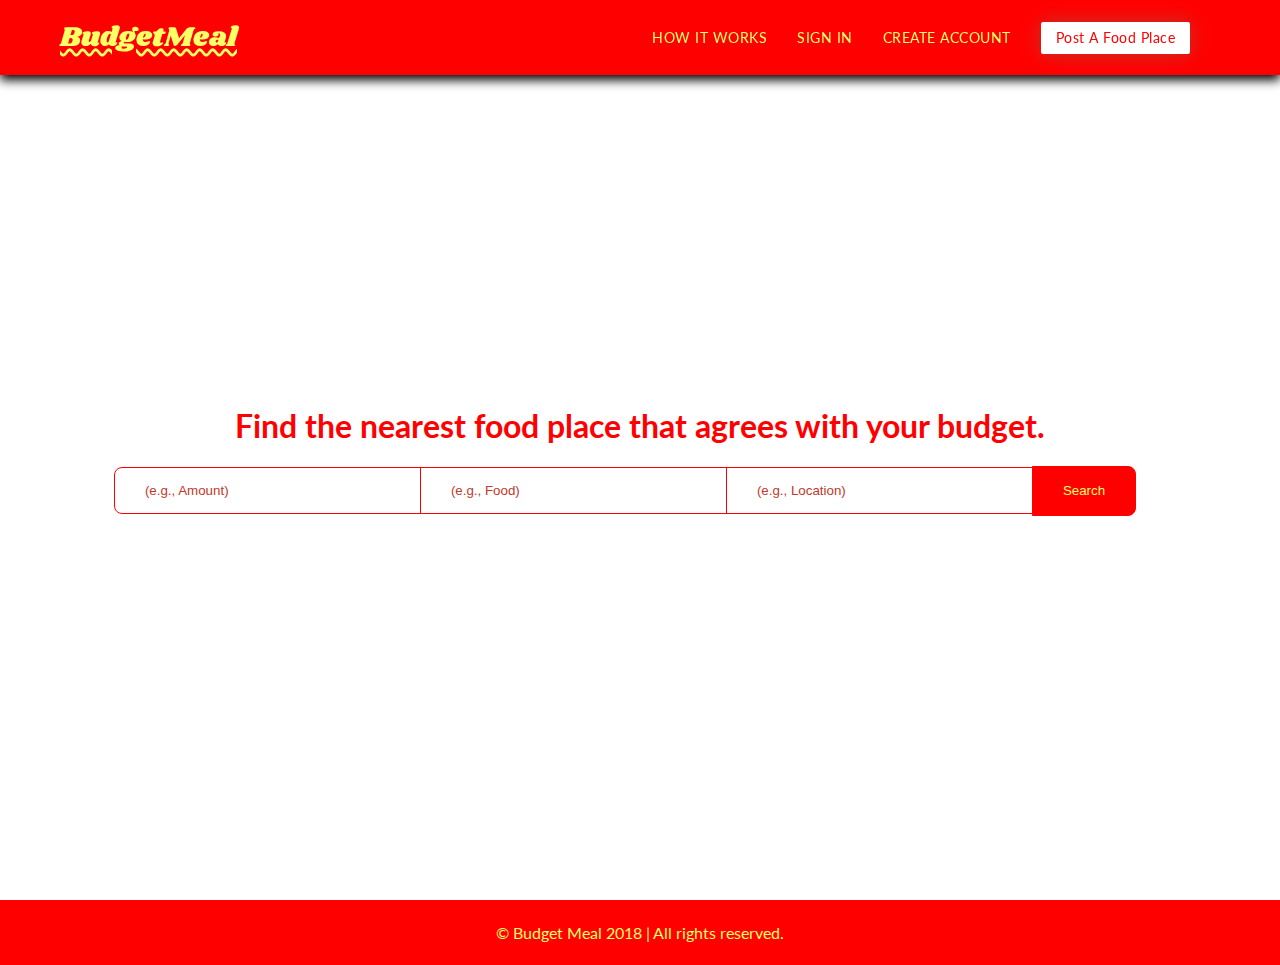
==== index.html @ ebad0e86 "Add new html files for other webpages. Modify web.xml for better url mapping and add new servlet fil" ====
<!DOCTYPE html>
<html>
<head>
	<meta charset="utf-8" />
	<meta http-equiv="X-UA-Compatible" content="IE=edge">
	<title>Budget Meal</title>
	<link href="https://fonts.googleapis.com/css?family=Lato|Shrikhand" rel="stylesheet">
	<link rel="stylesheet" type="text/css" href="./style.css">
</head>
<body>
	<header>
		<div class="brand"><a href="/budgetmealapp">BudgetMeal</a></div>
		<nav>
			<div><a href="/budgetmealapp/howitworks" class="howitworks" id="how">How It Works</a></div>
			<div><a href="/budgetmealapp/signin" class="signin" id="signin">Sign In</a></div>
			<div><a href="/budgetmealapp/createaccount" class="createaccount" id="create">Create Account</a></div>
			<div><a href="/budgetmealapp/postfoodplace" class="postfood" id="post">Post A Food Place</a></div>
			<div><a href="#" id="signout">Sign Out</a></div>
		</nav>
	</header>
	<main>
		<div class="landingpage">
				<div id="searchform">
					<h1>Find the nearest food place that agrees with your budget.<br></h1>
					<input type="text" placeholder="(e.g., Amount)" id="budget">
					<input type="text" placeholder="(e.g., Food)" id="food">
					<input type="text" placeholder="(e.g., Location)" id="location">
					<button type="submit" id="search-btn">Search</button>
				</div>
				<div id="foodplaces"></div>
		</div>
	</main>
	<footer>
		<p>&copy Budget Meal 2018 | All rights reserved.</p>
	</footer>
	<script text="text/javascript" src="./functionality.js"></script>
</body>
</html>
---- style.css ----
html { 	height: 100%; }

body {
	margin: 0 auto;
	padding: 0;
	box-sizing: border-box;
	text-align: center;	
	height: 100%;
	font-family: 'Lato', sans-serif;
	font-size: 16px;
	background: url("./src/img/meals.jpg") no-repeat;
	background-size: cover;
	color: #ff0000;
}

a:hover,
button:hover {
	cursor: pointer;
}

::-webkit-input-placeholder {
	color: #c0392b;
}

header {
	display: flex;
	align-items: center;
	height: 75px;
	justify-content: space-between;
	box-shadow: 0 5px 10px 0 #000;
	background: #FF0000;
	position: fixed;
	width: 100%;
}

header .brand {
	font-family: 'Shrikhand', cursive;
	font-size: 1.75em;
	text-decoration : underline wavy #FFFF66;
}

header a {
	color: #FFFF66;
	text-decoration: none;
}

nav {
	display: flex;
	align-items: center;
	margin-right: 60px;
	text-transform: uppercase;
	font-size: 0.85em;
	letter-spacing: 0.5px;
}

.brand {
	margin-left: 60px;
}
nav div + div {
	padding-left: 30px;
}

.is-account-exist {
	color:#fff;
	text-transform: capitalize;
	position: relative;
	left: 20px;
}

.postfood {
	background: #fff;
	color: #FF0000;
	padding: 8px 15px;
	box-shadow: 0 0 20px 0  #c0392b;
	border-radius: 2px;
	text-transform: capitalize;
}

nav a:hover {
	color: #fff;
}

.postfood:hover {
	background: #FFFF66;
	color: #ff0000;
}

#signout {
	display: none;
}

main {
	display: flex;
	align-items: center;
	justify-content: center;
	height: 100%;
}

.landingpage {
	height: 100%;
	width: 100%;
	display: flex;
	align-items: center;
	justify-content: center;
}

.landingpage input,
.landingpage button {
	outline: none;
	border: 1px solid #ff0000;
	padding: 15px 30px;
}

.landingpage input {
	width: 250px;
	color: #c0392b;
}

.landingpage #budget {
	border-top-left-radius: 8px;
	border-bottom-left-radius: 8px;
}

.landingpage #food {
	position: relative;
	right: 10px;
}

.landingpage #location {
	position: relative;
	right: 20px;
}

.landingpage button {
	background: #ff0000;
	color: #FFFF66;
	position: relative;
	right: 30px;
	border-top-right-radius: 8px;
	border-bottom-right-radius: 8px;
	height: 50px;
}

footer {
	display: flex;
	justify-content: center;
	align-items: center;
	height: 65px;
	background: #ff0000;
	color: #FFFF66;
}
.search {
	max-width: 50%;
	margin: 0 auto;
	display: flex;
	flex-direction: column;
	margin-top: 100px;
}

.search input, select {
	margin-bottom: 10px;
	box-shadow: 0 0 5px rgba(0, 0, 0, 0.5);
	-webkit-transition: all 0.30s ease-in-out;
	-moz-transition: all 0.30s ease-in-out;
	-ms-transition: all 0.30s ease-in-out;
	-o-transition: all 0.30s ease-in-out;
	outline: none;
	padding: 10px 0px 8px 10px;
	margin: 5px 1px 3px 0px;
	border: 1px solid #ccc;
}

.search input:focus {
	box-shadow: 0 0 5px rgba(81, 203, 238, 1);
	padding: 10px 0px 8px 10px;
	margin: 5px 1px 3px 0px;
	border: 1px solid rgba(81, 203, 238, 1);
}

.search button {
	padding: 8px 15px;
	margin-top: 10px;
}

.search button:hover {
	cursor: pointer;
}

#foodplaces {
	display: none;
}

.fp {
	background: rgba(255, 0, 0, 0.5);
	padding: 30px 50px;
	box-shadow: 0 3px 10px #000;
	border: 3px solid #fff;
	border-radius: 3px;
	color: #FFFF66;
	margin-top: 100px;
}

/* REVIEW POPUP UI */
.fullscreenpopup {
	position: fixed;
	top: 0;
	bottom: 0;
	left: 0;
	right: 0;
	font-size: 16px;
	background-color: rgba(0, 0, 0, 0.8);
	font-family: 'Lato', sans-serif;
}

.fullscreenpopup_container {
	display: table;
	width: 100%;
	height: 100%;
}

.fullscreenpopup_content {
	display: table-cell;
	vertical-align: middle;
	text-align: center;
	background: rgba(189, 195, 199,0.2);
	color: white;
}

.fullscreenpopup_content input,
.fullscreenpopup_content select {
	border: 2px solid #fffa65;
	padding: 10px;
	max-width: 100%;
	background: #008080;
	color: #fffa65;
}

.fullscreenpopup_content input::-webkit-input-placeholder {
	color: #fffa65;
}
.fullscreenpopup_content input::-moz-placeholder {
	color: #fffa65;
}

/* .fullscreenpopup_content .button {
	border-radius: 8px;
	padding: 10px;
} */

.fullscreenpopup_content p {
	font-size: 24px;
	color: #008080;
}

.fullscreenpopup_content span {
	border: 2px solid #008080;
	background: #fffa65;
	color: #008080;
	text-transform: lowercase;
	padding: 10px 20px;
	font-size: 14px;
}
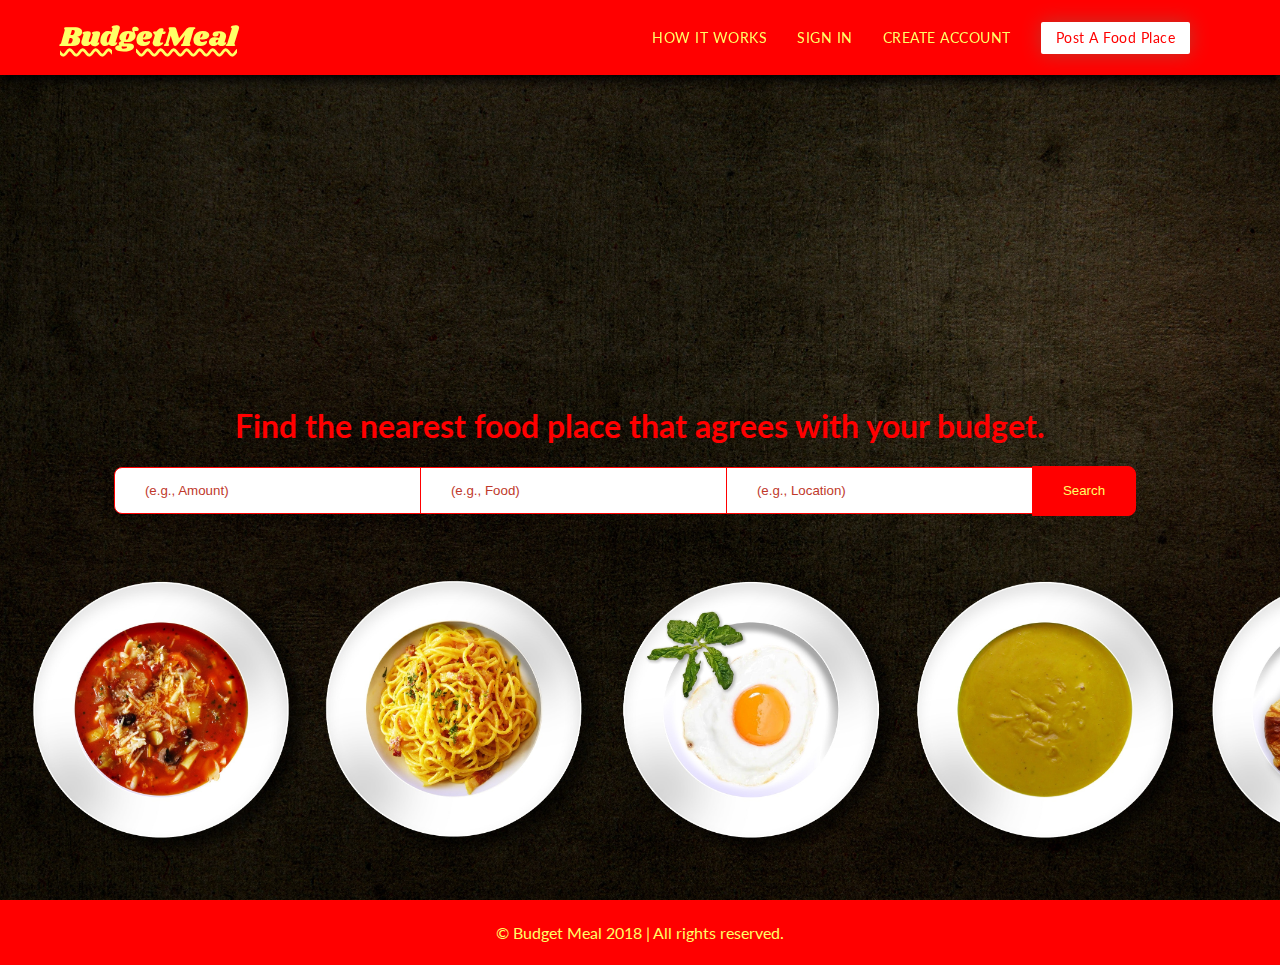
==== commit d8eb6b18: "Modify sql script to add fpphoto column to handle uploaded image paths for foodplaces. Modify css an" ====
--- a/index.html
+++ b/index.html
@@ -18,6 +18,9 @@
 			<div><a href="#" id="signout">Sign Out</a></div>
 		</nav>
 	</header>
+	<div class="empty">
+		<!-- empty div to handle <main> tag positioning problem -->
+	</div>
 	<main>
 		<div class="landingpage">
 				<div id="searchform">
@@ -30,6 +33,9 @@
 				<div id="foodplaces"></div>
 		</div>
 	</main>
+	<div class="empty">
+		<!-- empty div to handle <main> tag positioning problem -->
+	</div>
 	<footer>
 		<p>&copy Budget Meal 2018 | All rights reserved.</p>
 	</footer>
--- a/style.css
+++ b/style.css
@@ -11,6 +11,7 @@
 	background: url("./src/img/meals.jpg") no-repeat;
 	background-size: cover;
 	color: #ff0000;
+	position: relative;
 }
 
 a:hover,
@@ -187,17 +188,37 @@
 }
 
 #foodplaces {
+	padding: 50px 20px 20px;
+	margin: 0 auto;
 	display: none;
+	flex-direction: column;
 }
 
 .fp {
-	background: rgba(255, 0, 0, 0.5);
-	padding: 30px 50px;
-	box-shadow: 0 3px 10px #000;
-	border: 3px solid #fff;
+	display: flex;
+	flex-direction: column;
+	padding: 30px;
+	align-items: center;
 	border-radius: 3px;
-	color: #FFFF66;
-	margin-top: 100px;
+	color: #f00;
+	background: rgba(0,0,0, 0.3);
+	border: 1px solid #ccc;
+	margin-top: 10px;
+}
+
+.fp .search-fp--name {
+	font-family: 'Shrikhand', cursive;
+}
+
+.fp p+p {
+	margin-top: 0;
+	padding-top: 0;
+	text-transform: lowercase
+}
+
+.fp button {
+	border-radius: 8px;
+	position: static;
 }
 
 /* REVIEW POPUP UI */
@@ -242,11 +263,6 @@
 	color: #fffa65;
 }
 
-/* .fullscreenpopup_content .button {
-	border-radius: 8px;
-	padding: 10px;
-} */
-
 .fullscreenpopup_content p {
 	font-size: 24px;
 	color: #008080;
